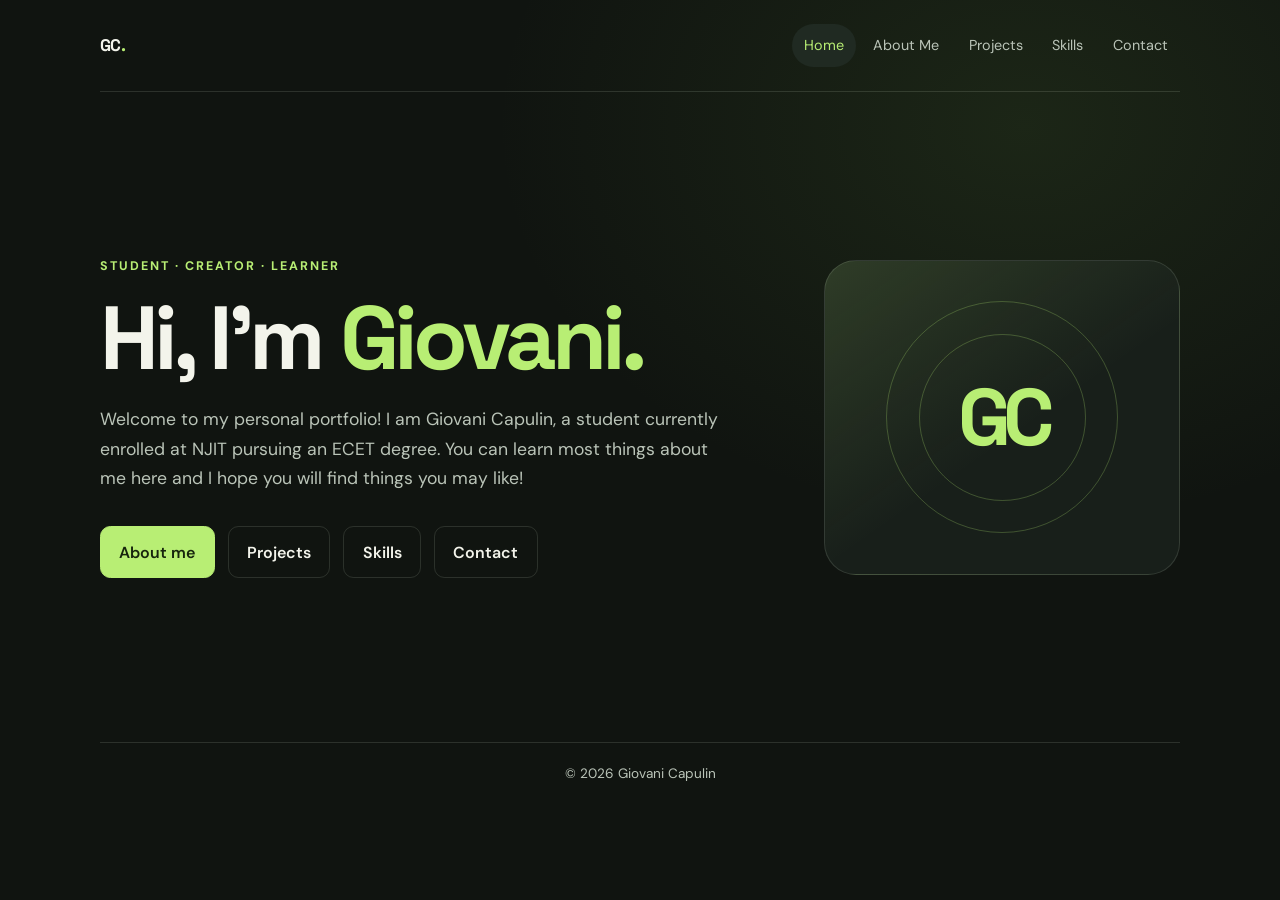
==== index.html @ c352235c "Create personal portfolio website" ====
<!doctype html>
<html lang="en">
<head>
  <meta charset="utf-8">
  <meta name="viewport" content="width=device-width, initial-scale=1">
  <meta name="description" content="Giovani Capulin's personal portfolio as an NJIT ECET student.">
  <title>Home | Giovani Capulin</title>
  <link rel="stylesheet" href="styles.css">
</head>
<body>
  <a class="skip-link" href="#main">Skip to content</a>
  <header class="site-header">
    <a class="brand" href="index.html">GC<span>.</span></a>
    <nav class="nav-links" aria-label="Main navigation">
      <a href="index.html" aria-current="page">Home</a>
      <a href="about.html">About Me</a>
      <a href="projects.html">Projects</a>
      <a href="skills.html">Skills</a>
      <a href="contact.html">Contact</a>
    </nav>
  </header>
  <main id="main" class="hero">
    <section>
      <p class="eyebrow">Student · Creator · Learner</p>
      <h1>Hi, I’m <span class="highlight">Giovani.</span></h1>
      <p class="hero-copy">Welcome to my personal portfolio! I am Giovani Capulin, a student currently enrolled at NJIT pursuing an ECET degree. You can learn most things about me here and I hope you will find things you may like!</p>
      <div class="hero-actions">
        <a class="button button-primary" href="about.html">About me</a>
        <a class="button" href="projects.html">Projects</a>
        <a class="button" href="skills.html">Skills</a>
        <a class="button" href="contact.html">Contact</a>
      </div>
    </section>
    <aside class="hero-card" aria-label="Giovani Capulin initials">
      <span class="monogram" aria-hidden="true">GC</span>
    </aside>
  </main>
  <footer class="site-footer"><p>© 2026 Giovani Capulin</p></footer>
</body>
</html>
---- styles.css ----
@import url('https://fonts.googleapis.com/css2?family=DM+Sans:wght@400;500;600;700&family=Space+Grotesk:wght@400;500;600;700&display=swap');

:root {
  color-scheme: dark;
  --page: #101410;
  --surface: #181f1a;
  --surface-light: #202a22;
  --text: #f3f4eb;
  --muted: #bac4b8;
  --green: #b8ee74;
  --green-dark: #17250d;
  --line: rgba(231, 242, 224, 0.13);
}

* { box-sizing: border-box; }

html { min-width: 320px; scroll-behavior: smooth; }

body {
  min-height: 100vh;
  margin: 0;
  background:
    radial-gradient(ellipse at 80% 14%, rgba(90, 132, 57, 0.16), transparent 33rem),
    var(--page);
  color: var(--text);
  font-family: 'DM Sans', sans-serif;
  line-height: 1.7;
}

a { color: inherit; }

.skip-link {
  position: absolute;
  top: 0.75rem;
  left: 0.75rem;
  z-index: 2;
  padding: 0.6rem 0.9rem;
  transform: translateY(-160%);
  border-radius: 0.5rem;
  background: var(--green);
  color: var(--green-dark);
}

.skip-link:focus { transform: translateY(0); }

.site-header, .site-footer, main {
  width: min(1080px, calc(100% - 3rem));
  margin-inline: auto;
}

.site-header {
  display: flex;
  min-height: 92px;
  align-items: center;
  justify-content: space-between;
  gap: 2rem;
  border-bottom: 1px solid var(--line);
}

.brand {
  color: var(--text);
  font-family: 'Space Grotesk', sans-serif;
  font-size: 1.05rem;
  font-weight: 700;
  letter-spacing: -0.04em;
  text-decoration: none;
}

.brand span { color: var(--green); }

.nav-links {
  display: flex;
  flex-wrap: wrap;
  justify-content: flex-end;
  gap: 0.35rem;
}

.nav-links a {
  padding: 0.55rem 0.75rem;
  border-radius: 999px;
  color: var(--muted);
  font-size: 0.9rem;
  text-decoration: none;
  transition: background 160ms ease, color 160ms ease;
}

.nav-links a:hover, .nav-links a[aria-current="page"] {
  background: var(--surface-light);
  color: var(--green);
}

main { min-height: calc(100vh - 164px); }

.hero {
  display: grid;
  min-height: 650px;
  align-content: center;
  grid-template-columns: minmax(0, 1.3fr) minmax(240px, 0.7fr);
  align-items: center;
  gap: 4rem;
  padding-block: 5rem;
}

.eyebrow {
  margin: 0 0 1rem;
  color: var(--green);
  font-size: 0.78rem;
  font-weight: 700;
  letter-spacing: 0.16em;
  text-transform: uppercase;
}

h1, h2, p { margin-top: 0; }

h1, h2 {
  font-family: 'Space Grotesk', sans-serif;
  letter-spacing: -0.055em;
}

h1 {
  max-width: 720px;
  margin-bottom: 1.25rem;
  font-size: clamp(3rem, 7vw, 5.8rem);
  line-height: 1.02;
}

h1 .highlight { color: var(--green); }

.hero-copy {
  max-width: 620px;
  margin-bottom: 2rem;
  color: var(--muted);
  font-size: 1.1rem;
}

.hero-actions { display: flex; flex-wrap: wrap; gap: 0.8rem; }

.button {
  display: inline-flex;
  min-height: 48px;
  align-items: center;
  justify-content: center;
  padding: 0.7rem 1.15rem;
  border: 1px solid var(--line);
  border-radius: 0.65rem;
  color: var(--text);
  font-weight: 600;
  text-decoration: none;
  transition: transform 160ms ease, border-color 160ms ease, background 160ms ease;
}

.button:hover { transform: translateY(-2px); border-color: var(--green); }
.button-primary { border-color: var(--green); background: var(--green); color: var(--green-dark); }
.button-primary:hover { background: #c8f58d; }

.hero-card {
  position: relative;
  display: grid;
  min-height: 315px;
  place-items: center;
  overflow: hidden;
  border: 1px solid var(--line);
  border-radius: 2rem;
  background:
    linear-gradient(145deg, rgba(184, 238, 116, 0.14), transparent 55%),
    var(--surface);
}

.hero-card::before, .hero-card::after {
  position: absolute;
  width: 230px;
  height: 230px;
  border: 1px solid rgba(184, 238, 116, 0.25);
  border-radius: 50%;
  content: '';
}

.hero-card::after { width: 165px; height: 165px; }

.monogram {
  z-index: 1;
  color: var(--green);
  font-family: 'Space Grotesk', sans-serif;
  font-size: 5rem;
  font-weight: 700;
  letter-spacing: -0.1em;
}

.page-content {
  max-width: 800px;
  padding-block: clamp(4rem, 12vh, 8rem);
}

.page-content h1 { font-size: clamp(2.8rem, 7vw, 5rem); }
.page-content .lead { color: var(--muted); font-size: clamp(1.1rem, 2vw, 1.3rem); }

.content-panel {
  margin-top: 2.25rem;
  padding: clamp(1.5rem, 5vw, 2.5rem);
  border: 1px solid var(--line);
  border-radius: 1.25rem;
  background: linear-gradient(145deg, rgba(255, 255, 255, 0.025), transparent), var(--surface);
}

.content-panel p:last-child { margin-bottom: 0; }

.empty-state {
  display: grid;
  min-height: 180px;
  place-items: center;
  border: 1px dashed rgba(184, 238, 116, 0.35);
  border-radius: 0.9rem;
  color: var(--muted);
  text-align: center;
}

.email-link { color: var(--green); text-decoration-thickness: 1px; text-underline-offset: 0.25em; }
.email-link:hover { color: #d5ffac; }

.site-footer {
  padding-block: 1.2rem 1.7rem;
  border-top: 1px solid var(--line);
  color: var(--muted);
  font-size: 0.85rem;
  text-align: center;
}

.site-footer p { margin: 0; }

:focus-visible { outline: 3px solid var(--green); outline-offset: 4px; }

@media (max-width: 760px) {
  .site-header { align-items: flex-start; flex-direction: column; justify-content: center; gap: 0.75rem; padding-block: 1rem; }
  .nav-links { justify-content: flex-start; gap: 0.15rem; }
  .nav-links a { padding-inline: 0.55rem; font-size: 0.85rem; }
  .hero { min-height: auto; grid-template-columns: 1fr; gap: 2.5rem; padding-block: 5rem; }
  .hero-card { min-height: 220px; }
  .monogram { font-size: 4rem; }
}

@media (max-width: 430px) {
  .site-header, .site-footer, main { width: min(100% - 2rem, 1080px); }
  .nav-links { gap: 0; }
  .nav-links a { padding-inline: 0.4rem; font-size: 0.8rem; }
}

@media (prefers-reduced-motion: reduce) {
  *, *::before, *::after { scroll-behavior: auto !important; transition-duration: 0.01ms !important; }
}
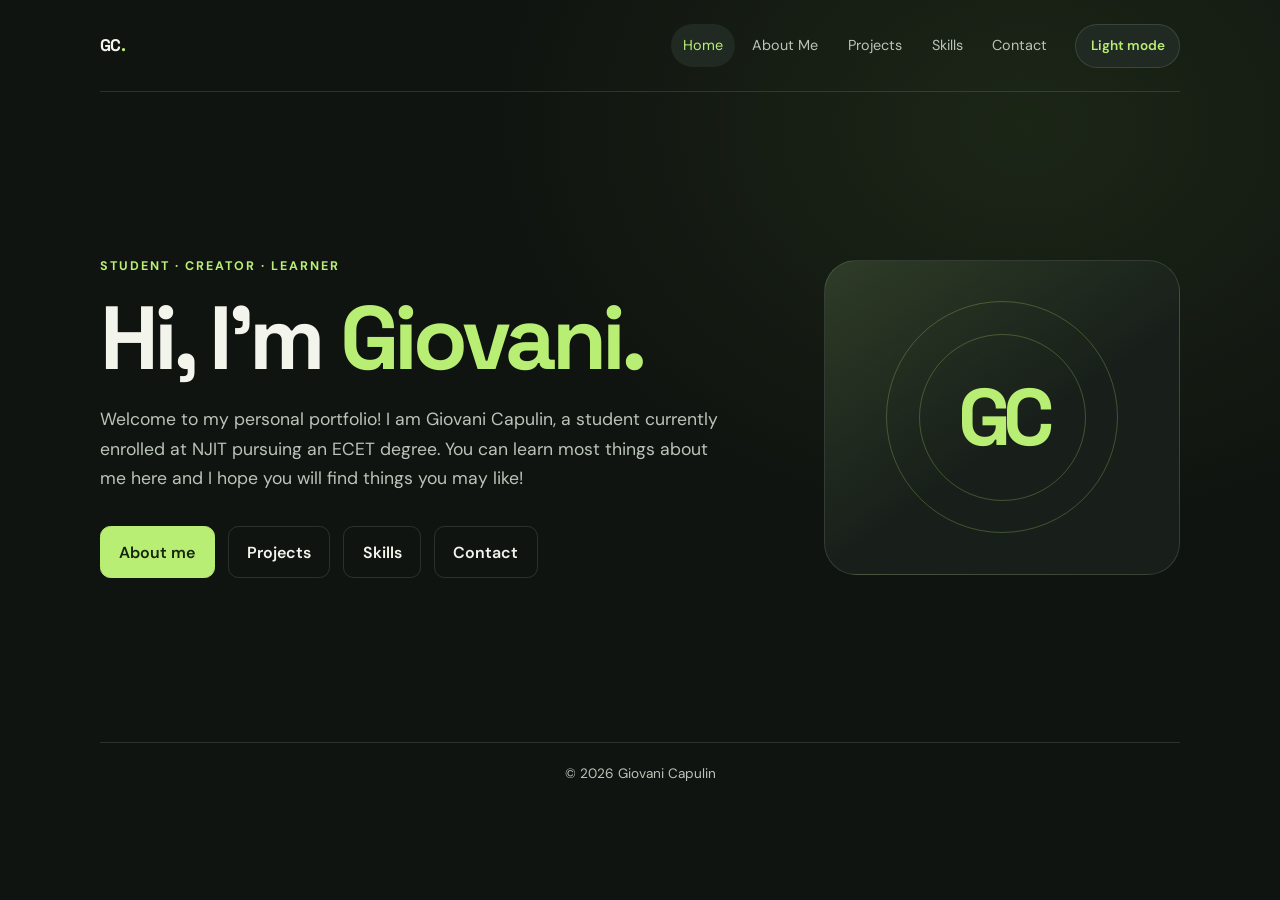
==== commit b7afe531: "Add persistent light and dark theme toggle" ====
--- a/index.html
+++ b/index.html
@@ -5,7 +5,9 @@
   <meta name="viewport" content="width=device-width, initial-scale=1">
   <meta name="description" content="Giovani Capulin's personal portfolio as an NJIT ECET student.">
   <title>Home | Giovani Capulin</title>
+  <script src="theme.js"></script>
   <link rel="stylesheet" href="styles.css">
+  <link rel="icon" type="image/svg+xml" href="favicons/favicon-04.svg">
 </head>
 <body>
   <a class="skip-link" href="#main">Skip to content</a>
@@ -18,6 +20,7 @@
       <a href="skills.html">Skills</a>
       <a href="contact.html">Contact</a>
     </nav>
+    <button class="theme-toggle" type="button" hidden>Light mode</button>
   </header>
   <main id="main" class="hero">
     <section>
--- a/styles.css
+++ b/styles.css
@@ -10,6 +10,8 @@
   --green: #b8ee74;
   --green-dark: #17250d;
   --line: rgba(231, 242, 224, 0.13);
+  --accent-hover: #c8f58d;
+  --link-hover: #d5ffac;
 }
 
 * { box-sizing: border-box; }
@@ -151,7 +153,7 @@
 
 .button:hover { transform: translateY(-2px); border-color: var(--green); }
 .button-primary { border-color: var(--green); background: var(--green); color: var(--green-dark); }
-.button-primary:hover { background: #c8f58d; }
+.button-primary:hover { background: var(--accent-hover); }
 
 .hero-card {
   position: relative;
@@ -214,8 +216,153 @@
   text-align: center;
 }
 
+.project-card {
+  display: grid;
+  grid-template-columns: minmax(0, 1fr) minmax(240px, 300px);
+  align-items: center;
+  gap: 2rem;
+}
+
+.project-list { display: grid; gap: 1.5rem; margin-top: 2.25rem; }
+.project-list .content-panel { margin-top: 0; }
+.project-card h2 { margin-bottom: 0.7rem; font-size: 1.8rem; }
+.project-card p { color: var(--muted); }
+.project-card .project-hint { margin-top: 1.5rem; color: var(--green); font-size: 0.95rem; font-weight: 600; }
+
+.calculator {
+  padding: 1rem;
+  border: 1px solid var(--line);
+  border-radius: 1rem;
+  background: var(--surface-light);
+}
+
+.calculator-display {
+  display: flex;
+  min-height: 82px;
+  flex-direction: column;
+  justify-content: flex-end;
+  align-items: flex-end;
+  overflow: hidden;
+  margin-bottom: 0.75rem;
+  padding: 0.75rem 0.9rem;
+  border: 1px solid var(--line);
+  border-radius: 0.7rem;
+  background: var(--page);
+  font-family: 'Space Grotesk', sans-serif;
+}
+
+.calculator-expression {
+  width: 100%;
+  min-height: 1.2em;
+  overflow: hidden;
+  color: var(--muted);
+  font-size: 0.78rem;
+  text-align: right;
+  text-overflow: ellipsis;
+  white-space: nowrap;
+}
+
+.calculator-result {
+  width: 100%;
+  overflow: hidden;
+  color: var(--green);
+  font-size: clamp(1.6rem, 5vw, 2.1rem);
+  line-height: 1.2;
+  text-align: right;
+  text-overflow: ellipsis;
+  white-space: nowrap;
+}
+
+.calculator-keys { display: grid; grid-template-columns: repeat(4, minmax(0, 1fr)); gap: 0.5rem; }
+
+.calc-key {
+  min-height: 48px;
+  padding: 0.45rem;
+  border: 1px solid var(--line);
+  border-radius: 0.65rem;
+  background: var(--surface);
+  color: var(--text);
+  font: 600 1.05rem 'DM Sans', sans-serif;
+  cursor: pointer;
+  transition: transform 120ms ease, border-color 120ms ease, background 120ms ease;
+}
+
+.calc-key:hover { transform: translateY(-1px); border-color: var(--green); }
+.calc-key:active { transform: translateY(0); background: var(--surface-light); }
+.calc-key-utility, .calc-key-operation { color: var(--green); }
+.calc-key-equals { grid-column: 4; grid-row: 4 / span 2; background: var(--green); color: var(--green-dark); }
+.calc-key-zero { grid-column: span 2; }
+.calculator-note { margin: 0.75rem 0 0; color: var(--muted); font-size: 0.75rem; text-align: center; }
+
+.memory-project { position: relative; }
+.memory-project h2 { margin-bottom: 0.55rem; font-size: 1.8rem; }
+.memory-project p { color: var(--muted); }
+.memory-intro { display: flex; align-items: flex-start; justify-content: space-between; gap: 1.5rem; }
+.memory-scores { display: grid; flex: 0 0 auto; gap: 0.55rem; min-width: 145px; padding: 0.75rem 1rem; border: 1px solid var(--line); border-radius: 0.8rem; background: var(--surface-light); }
+.memory-scores p { display: flex; justify-content: space-between; gap: 0.8rem; margin: 0; font-size: 0.82rem; }
+.memory-scores strong { color: var(--green); font-variant-numeric: tabular-nums; }
+.memory-game { display: grid; grid-template-columns: minmax(220px, 1fr) minmax(180px, 0.7fr); align-items: center; gap: clamp(1.25rem, 4vw, 2.5rem); margin-top: 1.5rem; padding: clamp(1rem, 4vw, 1.5rem); border: 1px solid var(--line); border-radius: 1rem; background: var(--surface-light); }
+.memory-board { display: grid; width: min(100%, 330px); justify-self: center; grid-template-columns: repeat(3, minmax(0, 1fr)); gap: 0.55rem; }
+.memory-square { aspect-ratio: 1; padding: 0; border: 1px solid rgba(184, 238, 116, 0.25); border-radius: 0.8rem; background: var(--surface); cursor: pointer; transition: background 180ms ease, box-shadow 180ms ease, transform 120ms ease, border-color 180ms ease; }
+.memory-square:hover:not(:disabled) { transform: scale(1.035); border-color: var(--green); }
+.memory-square:disabled { cursor: default; }
+.memory-square.is-lit { border-color: var(--green); background: var(--green); box-shadow: 0 0 1.5rem rgba(184, 238, 116, 0.5); }
+.memory-square.is-correct { border-color: var(--green); background: rgba(184, 238, 116, 0.48); box-shadow: 0 0 1rem rgba(184, 238, 116, 0.25); }
+.memory-controls { display: grid; justify-items: start; gap: 1rem; }
+.memory-status { min-height: 3.4em; margin: 0; color: var(--muted); }
+.memory-start { min-width: 120px; cursor: pointer; }
+.memory-start:disabled { cursor: wait; opacity: 0.7; }
+.memory-dialog { position: absolute; z-index: 3; inset: 0; display: flex; align-items: center; justify-content: center; padding: 1rem; border-radius: 1.25rem; background: rgba(16, 20, 16, 0.88); backdrop-filter: blur(4px); }
+.memory-dialog[hidden] { display: none; }
+.memory-dialog-card { position: relative; width: min(100%, 360px); margin: auto; padding: 2rem 1.5rem 1.5rem; border: 1px solid rgba(184, 238, 116, 0.45); border-radius: 1.25rem; background: var(--surface); color: var(--text); text-align: center; box-shadow: 0 1.5rem 5rem rgba(0, 0, 0, 0.55); }
+.memory-dialog h2 { margin-bottom: 0.6rem; color: var(--green); font-size: 2rem; }
+.memory-dialog p { margin-bottom: 1.4rem; color: var(--muted); }
+.memory-dialog-close { position: absolute; top: 0.5rem; right: 0.55rem; display: grid; width: 2.1rem; height: 2.1rem; place-items: center; border: 1px solid var(--green); border-radius: 50%; background: var(--green); color: var(--green-dark); font: 700 1.4rem/1 'DM Sans', sans-serif; cursor: pointer; transition: background 160ms ease, transform 160ms ease; }
+.memory-dialog-close:hover { transform: scale(1.06); background: var(--accent-hover); }
+.memory-restart { display: inline-flex; gap: 0.55rem; cursor: pointer; }
+.memory-restart svg { width: 1.15rem; height: 1.15rem; fill: none; stroke: currentColor; stroke-linecap: round; stroke-linejoin: round; stroke-width: 1.8; }
+
+.paint-intro h2 { margin-bottom: 0.55rem; font-size: 1.8rem; }
+.paint-intro p { max-width: 620px; color: var(--muted); }
+.paint-app { padding: clamp(1rem, 4vw, 1.5rem); border: 1px solid var(--line); border-radius: 1rem; background: var(--surface-light); }
+.paint-controls { display: flex; flex-wrap: wrap; align-items: center; gap: 1rem; }
+.paint-control-group { display: flex; flex-wrap: wrap; gap: 0.45rem; }
+.paint-tool, .paint-action { min-height: 42px; padding: 0.55rem 0.85rem; border: 1px solid rgba(184, 238, 116, 0.32); border-radius: 0.65rem; background: var(--surface-light); color: var(--text); font: 600 0.88rem 'DM Sans', sans-serif; cursor: pointer; transition: border-color 160ms ease, background 160ms ease, color 160ms ease; }
+.paint-tool:hover, .paint-action:hover:not(:disabled) { border-color: var(--green); }
+.paint-tool[aria-pressed="true"] { border-color: var(--green); background: var(--green); color: var(--green-dark); }
+.paint-action:disabled { border-color: rgba(184, 238, 116, 0.2); background: rgba(184, 238, 116, 0.07); color: var(--muted); cursor: not-allowed; }
+.paint-colors { display: flex; flex-wrap: wrap; align-items: center; gap: 0.45rem; min-width: 0; margin: 0; padding: 0; border: 0; }
+.paint-colors legend { float: left; margin-right: 0.55rem; color: var(--muted); font-size: 0.82rem; font-weight: 600; }
+.paint-color { display: grid; width: 1.9rem; height: 1.9rem; place-items: center; padding: 0; border: 0; border-radius: 50%; background: transparent; cursor: pointer; }
+.paint-color-chip { display: block; width: 1.55rem; height: 1.55rem; border: 2px solid rgba(255, 255, 255, 0.8); border-radius: 50%; box-shadow: 0 0 0 1px rgba(16, 20, 16, 0.6); }
+.paint-color[aria-pressed="true"] { outline: 2px solid var(--green); outline-offset: 2px; }
+.paint-custom-chip-button .paint-color-chip { border-style: dashed; }
+.paint-customizer { min-width: min(100%, 390px); margin: 0; padding: 0.7rem 0.85rem 0.85rem; border: 1px solid rgba(184, 238, 116, 0.26); border-radius: 0.8rem; background: rgba(16, 20, 16, 0.45); }
+.paint-customizer legend { padding-inline: 0.35rem; color: var(--green); font-size: 0.82rem; font-weight: 700; }
+.paint-custom-row { display: flex; flex-wrap: wrap; align-items: flex-end; gap: 0.8rem; }
+.paint-rgb-inputs, .paint-hex-input { display: flex; align-items: flex-end; gap: 0.4rem; }
+.paint-rgb-inputs label { display: grid; gap: 0.2rem; color: var(--muted); font-size: 0.72rem; }
+.paint-rgb-inputs input, .paint-hex-input input { min-height: 36px; padding: 0.35rem 0.45rem; border: 1px solid rgba(184, 238, 116, 0.32); border-radius: 0.45rem; background: var(--surface); color: var(--text); font: 500 0.85rem 'DM Sans', sans-serif; }
+.paint-rgb-inputs input { width: 3.6rem; }
+.paint-hex-input { align-items: center; }
+.paint-hex-input label { color: var(--muted); font-size: 0.75rem; font-weight: 700; }
+.paint-hex-input input { width: 6rem; text-transform: uppercase; }
+.paint-apply-color { min-height: 36px; padding: 0.4rem 0.6rem; border: 1px solid var(--green); border-radius: 0.45rem; background: var(--green); color: var(--green-dark); font: 700 0.76rem 'DM Sans', sans-serif; cursor: pointer; }
+.paint-apply-color:hover { background: var(--accent-hover); }
+.paint-custom-preview { width: 1.8rem; height: 1.8rem; margin-bottom: 0.25rem; border: 2px solid #fff; border-radius: 50%; box-shadow: 0 0 0 1px rgba(16, 20, 16, 0.6); }
+.paint-size { display: grid; min-width: 160px; gap: 0.25rem; color: var(--muted); font-size: 0.82rem; }
+.paint-size span { display: flex; justify-content: space-between; gap: 1rem; }
+.paint-size output { color: var(--text); font-variant-numeric: tabular-nums; }
+.paint-size input { width: 100%; accent-color: var(--green); cursor: pointer; }
+.paint-actions { margin-left: auto; }
+.paint-action { color: var(--green); }
+.paint-download { border-color: var(--green); background: var(--green); color: var(--green-dark); }
+.paint-stage { display: grid; place-items: center; margin-top: 1.25rem; padding: clamp(0.5rem, 2vw, 1rem); border: 1px dashed rgba(184, 238, 116, 0.28); border-radius: 1rem; background: var(--surface); }
+#paint-canvas { display: block; width: min(100%, 420px); height: auto; aspect-ratio: 1; border: 1px solid rgba(16, 20, 16, 0.25); border-radius: 0.45rem; background: #fff; touch-action: none; cursor: crosshair; }
+.paint-status { min-height: 1.5em; margin: 0.8rem 0 0; color: var(--muted); font-size: 0.82rem; }
+
 .email-link { color: var(--green); text-decoration-thickness: 1px; text-underline-offset: 0.25em; }
-.email-link:hover { color: #d5ffac; }
+.email-link:hover { color: var(--link-hover); }
 
 .site-footer {
   padding-block: 1.2rem 1.7rem;
@@ -236,6 +383,14 @@
   .hero { min-height: auto; grid-template-columns: 1fr; gap: 2.5rem; padding-block: 5rem; }
   .hero-card { min-height: 220px; }
   .monogram { font-size: 4rem; }
+  .project-card { grid-template-columns: 1fr; }
+  .calculator { width: min(100%, 340px); justify-self: center; }
+  .memory-intro { flex-direction: column; }
+  .memory-scores { width: 100%; }
+  .memory-game { grid-template-columns: 1fr; }
+  .memory-controls { justify-items: center; text-align: center; }
+  .paint-controls { align-items: flex-start; flex-direction: column; }
+  .paint-actions { margin-left: 0; }
 }
 
 @media (max-width: 430px) {
@@ -247,3 +402,54 @@
 @media (prefers-reduced-motion: reduce) {
   *, *::before, *::after { scroll-behavior: auto !important; transition-duration: 0.01ms !important; }
 }
+
+/* A brighter palette with the same green visual identity. */
+:root[data-theme="light"] {
+  color-scheme: light;
+  --page: #f5f7ef;
+  --surface: #ffffff;
+  --surface-light: #e8efdf;
+  --text: #202b21;
+  --muted: #52614e;
+  --green: #38651d;
+  --green-dark: #ffffff;
+  --line: rgba(39, 65, 29, 0.2);
+  --accent-hover: #2c5216;
+  --link-hover: #254711;
+}
+
+.theme-toggle {
+  flex-shrink: 0;
+  min-height: 44px;
+  padding: 0.55rem 0.9rem;
+  border: 1px solid var(--line);
+  border-radius: 999px;
+  background: var(--surface-light);
+  color: var(--green);
+  font: 600 0.85rem 'DM Sans', sans-serif;
+  cursor: pointer;
+}
+.theme-toggle:hover { border-color: var(--green); }
+.theme-toggle[hidden] { display: none; }
+.site-header { gap: 1rem; }
+.site-header .nav-links { margin-left: auto; }
+
+:root[data-theme="light"] .hero-card::before,
+:root[data-theme="light"] .hero-card::after,
+:root[data-theme="light"] .memory-square,
+:root[data-theme="light"] .memory-dialog-card,
+:root[data-theme="light"] .paint-tool,
+:root[data-theme="light"] .paint-action,
+:root[data-theme="light"] .paint-customizer,
+:root[data-theme="light"] .paint-rgb-inputs input,
+:root[data-theme="light"] .paint-hex-input input { border-color: var(--line); }
+:root[data-theme="light"] .empty-state,
+:root[data-theme="light"] .paint-stage { border-color: var(--green); }
+:root[data-theme="light"] .paint-customizer { background: var(--page); }
+:root[data-theme="light"] .memory-dialog { background: rgba(245, 247, 239, 0.9); }
+:root[data-theme="light"] .memory-dialog-card { box-shadow: 0 1.5rem 5rem rgba(39, 65, 29, 0.15); }
+:root[data-theme="light"] .memory-square.is-correct { background: #b8d99b; }
+
+@media (max-width: 760px) {
+  .site-header .nav-links { margin-left: 0; }
+}
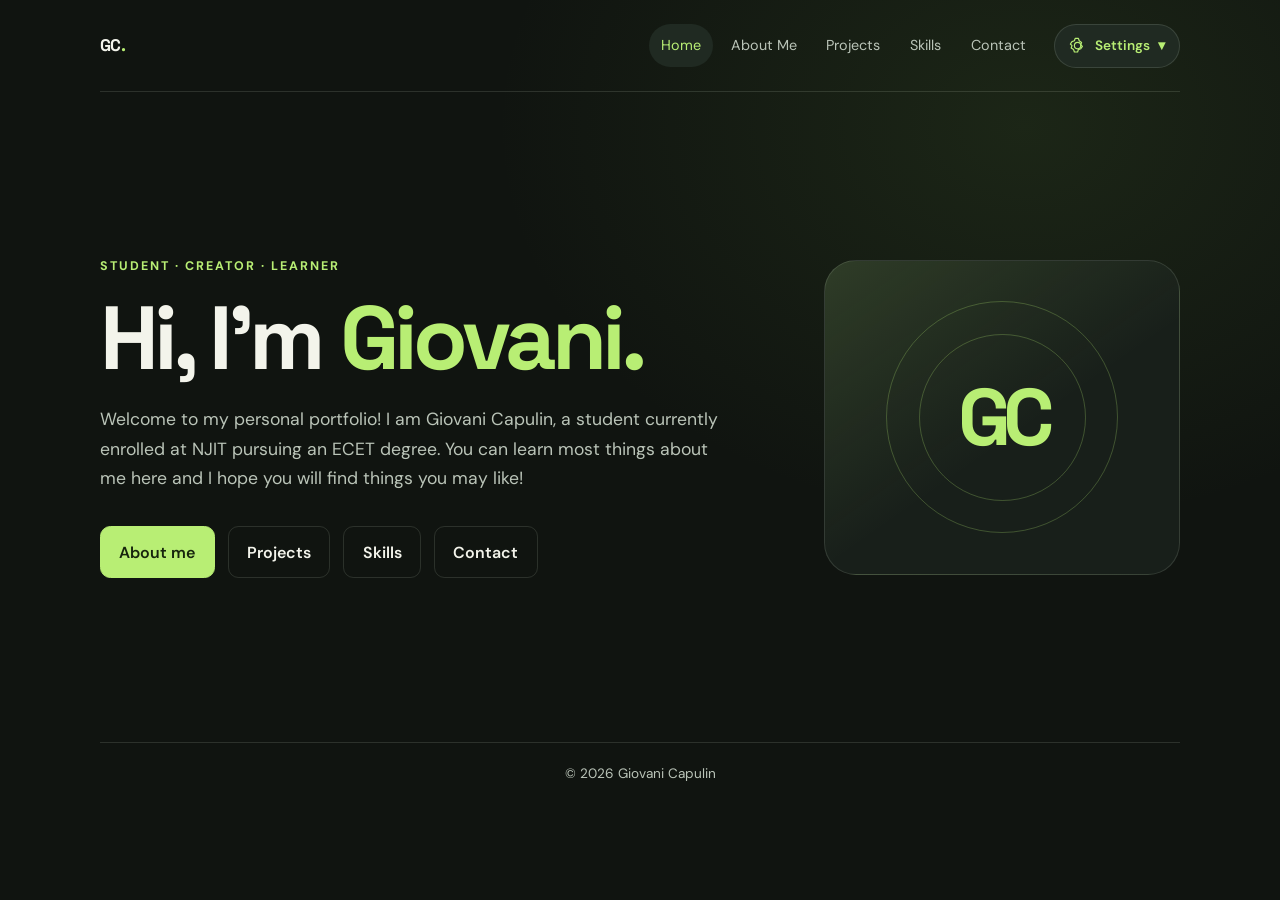
==== commit c7c96bf0: "Add appearance settings dropdown and refresh cached theme assets" ====
--- a/index.html
+++ b/index.html
@@ -5,8 +5,8 @@
   <meta name="viewport" content="width=device-width, initial-scale=1">
   <meta name="description" content="Giovani Capulin's personal portfolio as an NJIT ECET student.">
   <title>Home | Giovani Capulin</title>
-  <script src="theme.js"></script>
-  <link rel="stylesheet" href="styles.css">
+  <script src="theme.js?v=2"></script>
+  <link rel="stylesheet" href="styles.css?v=2">
   <link rel="icon" type="image/svg+xml" href="favicons/favicon-04.svg">
 </head>
 <body>
@@ -20,7 +20,14 @@
       <a href="skills.html">Skills</a>
       <a href="contact.html">Contact</a>
     </nav>
-    <button class="theme-toggle" type="button" hidden>Light mode</button>
+    <details class="theme-settings" hidden>
+      <summary aria-label="Appearance settings"><svg viewBox="0 0 24 24" aria-hidden="true"><path d="M12 8a4 4 0 1 0 0 8 4 4 0 0 0 0-8Z"/><path d="m9 3-1 3-3 1-2 3 2 2-1 3 3 2 1 3h4l1-3 3-1 2-3-2-2 1-3-3-2-1-3Z"/></svg><span>Settings</span><span aria-hidden="true">&#9662;</span></summary>
+      <div class="theme-menu" role="group" aria-label="Appearance">
+        <p>Appearance</p>
+        <button type="button" data-theme-choice="light" aria-pressed="false">Light <span aria-hidden="true">&#9728;</span></button>
+        <button type="button" data-theme-choice="dark" aria-pressed="true">Dark <span aria-hidden="true">&#9790;</span></button>
+      </div>
+    </details>
   </header>
   <main id="main" class="hero">
     <section>
--- a/styles.css
+++ b/styles.css
@@ -418,19 +418,6 @@
   --link-hover: #254711;
 }
 
-.theme-toggle {
-  flex-shrink: 0;
-  min-height: 44px;
-  padding: 0.55rem 0.9rem;
-  border: 1px solid var(--line);
-  border-radius: 999px;
-  background: var(--surface-light);
-  color: var(--green);
-  font: 600 0.85rem 'DM Sans', sans-serif;
-  cursor: pointer;
-}
-.theme-toggle:hover { border-color: var(--green); }
-.theme-toggle[hidden] { display: none; }
 .site-header { gap: 1rem; }
 .site-header .nav-links { margin-left: auto; }
 
@@ -453,3 +440,29 @@
 @media (max-width: 760px) {
   .site-header .nav-links { margin-left: 0; }
 }
+
+.theme-settings { position: relative; flex-shrink: 0; z-index: 4; }
+.theme-settings[hidden] { display: none; }
+.theme-settings summary {
+  display: flex; align-items: center; gap: 0.5rem; min-height: 44px;
+  padding: 0.55rem 0.85rem; border: 1px solid var(--line); border-radius: 999px;
+  background: var(--surface-light); color: var(--green);
+  font-size: 0.85rem; font-weight: 600; cursor: pointer; list-style: none;
+}
+.theme-settings summary::-webkit-details-marker { display: none; }
+.theme-settings summary:hover, .theme-settings[open] summary { border-color: var(--green); }
+.theme-settings summary svg { width: 1.2rem; height: 1.2rem; fill: none; stroke: currentColor; stroke-width: 1.5; stroke-linejoin: round; }
+.theme-menu {
+  position: absolute; right: 0; top: calc(100% + 0.6rem); width: 190px;
+  padding: 0.8rem; border: 1px solid var(--line); border-radius: 0.9rem;
+  background: var(--surface); box-shadow: 0 0.8rem 2rem rgba(0, 0, 0, 0.18);
+}
+.theme-menu p { margin: 0 0 0.5rem; color: var(--muted); font-size: 0.78rem; font-weight: 600; }
+.theme-menu button {
+  display: flex; justify-content: space-between; align-items: center; width: 100%; min-height: 44px;
+  padding: 0.5rem 0.7rem; border: 1px solid transparent; border-radius: 0.5rem;
+  background: transparent; color: var(--text); font: inherit; cursor: pointer;
+}
+.theme-menu button:hover { border-color: var(--green); }
+.theme-menu button[aria-pressed="true"] { background: var(--green); color: var(--green-dark); font-weight: 700; }
+@media (max-width: 760px) { .theme-menu { left: 0; right: auto; } }
